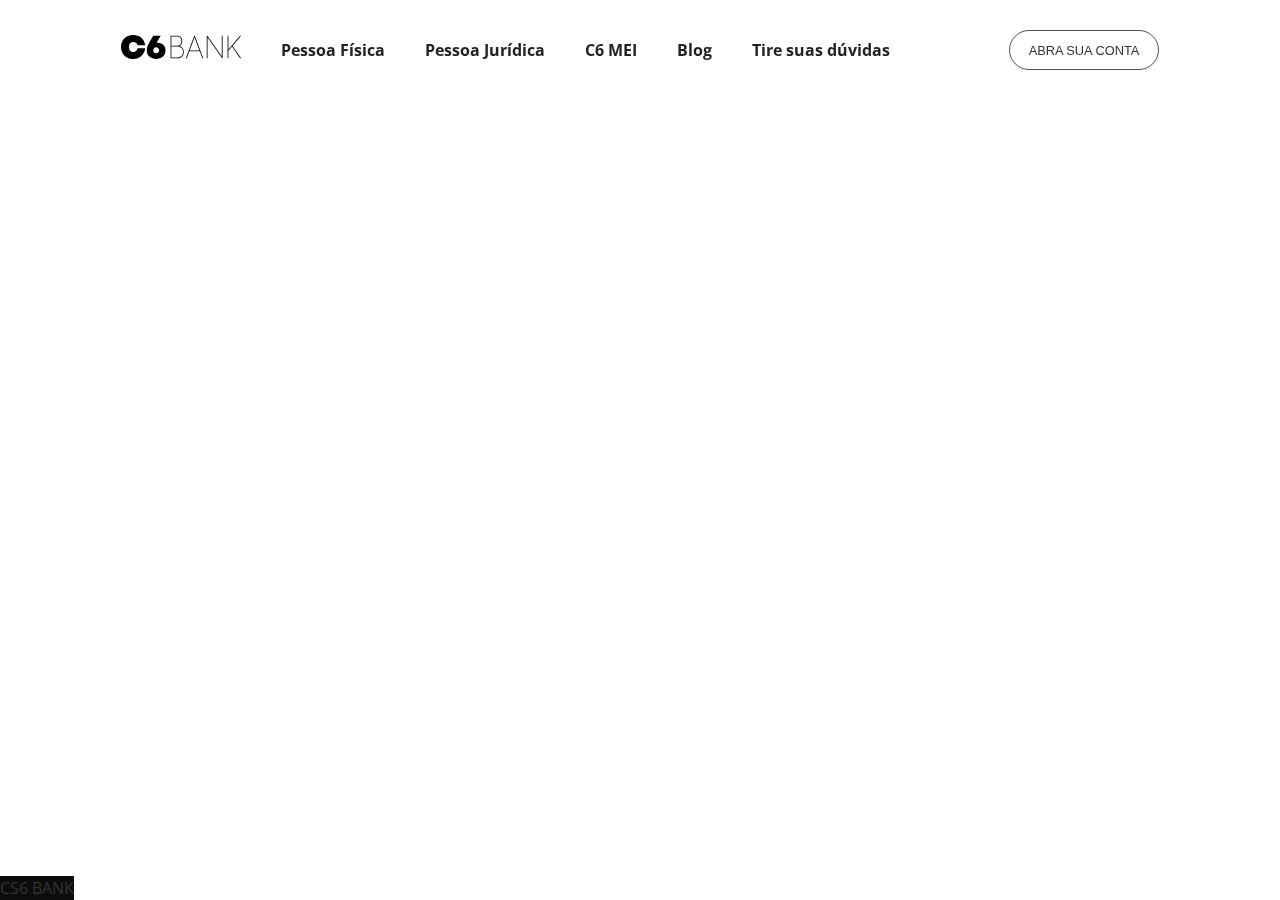
==== login.html @ b82056de "'Deploy'" ====
<!DOCTYPE html>
<html lang="en">
<head>
    <meta charset="UTF-8">
    <meta http-equiv="X-UA-Compatible" content="IE=edge">
    <meta name="viewport" content="width=device-width, initial-scale=1.0">
    <title>Banco com Conta Digital, cartão sem tarifas e mais | C6 Bank</title>
    <link rel="stylesheet" href="/assets/css/main.css" />
</head>
<body>
    <header class="top-site">
        <div>
            <svg class="jss6 jss12" viewBox="0 0 120 24" xmlns="http://www.w3.org/2000/svg">
                <path clip-rule="evenodd" shape-rendering="geometricPrecision" d="M15.034 16.045c.778-.681 1.285-1.576 1.524-2.684h7.68c-.352 3.167-1.627 5.731-3.824 7.694C18.216 23.018 15.51 24 12.298 24c-2.343 0-4.452-.515-6.328-1.544-1.876-1.029-3.34-2.459-4.392-4.29C.526 16.335 0 14.28 0 12c0-2.28.526-4.335 1.578-6.166C2.63 4.003 4.094 2.573 5.97 1.544 7.846.514 9.955 0 12.298 0c3.161 0 5.83.947 8.007 2.842 2.176 1.894 3.462 4.377 3.855 7.448H16.59c-.321-1.013-.87-1.828-1.648-2.446-.777-.617-1.648-.926-2.612-.926-1.327 0-2.397.467-3.21 1.401-.815.934-1.221 2.161-1.221 3.68 0 1.51.41 2.732 1.228 3.666.82.934 1.886 1.4 3.203 1.4 1.026 0 1.928-.34 2.705-1.02zm27.26-6.24c1.491 1.43 2.237 3.28 2.237 5.547 0 2.592-.858 4.682-2.575 6.268-1.718 1.587-3.98 2.38-6.79 2.38-2.776 0-5.033-.796-6.772-2.388-1.74-1.593-2.609-3.656-2.609-6.193 0-1.385.239-2.779.716-4.181.477-1.402 1.215-2.936 2.214-4.6l3.53-5.87 7.46-.001-4.177 6.926c.417-.022.746-.033.988-.033 2.359 0 4.284.715 5.777 2.145zm-5.037 7.675c.537-.547.806-1.256.806-2.128 0-.871-.269-1.586-.806-2.145-.538-.559-1.235-.838-2.09-.838-.856 0-1.554.28-2.09.838-.539.559-.807 1.274-.807 2.145 0 .872.268 1.581.806 2.128.537.548 1.235.822 2.09.822.856 0 1.553-.274 2.09-.822zm21.259-6.52c2.65.784 4.324 3.129 4.324 6.16 0 1.675-.578 3.13-1.718 4.325-1.133 1.186-2.554 1.788-4.224 1.788h-7.226a.101.101 0 0 1-.1-.102V.869c0-.056.044-.102.1-.102h6.365c1.547 0 2.824.517 3.793 1.538.996.98 1.504 2.29 1.504 3.887 0 2.142-1.063 3.908-2.818 4.768zm2 9.912c1.016-1.035 1.51-2.262 1.51-3.753 0-1.656-.507-3.013-1.507-4.031-1.035-1.053-2.31-1.566-3.898-1.566h-6.234v10.881h6.51c1.432 0 2.65-.515 3.619-1.53zM50.386 1.597v9.096h5.651c1.322 0 2.405-.422 3.221-1.253.837-.852 1.261-1.945 1.261-3.248 0-2.706-1.843-4.595-4.482-4.595h-5.65zm69.595 21.475a.101.101 0 0 1-.081.16h-.758a.1.1 0 0 1-.083-.043l-8.099-11.565-3.577 4.206v7.3a.101.101 0 0 1-.1.103h-.602a.101.101 0 0 1-.1-.102V.869c0-.056.045-.102.1-.102h.602c.055 0 .1.046.1.102v13.724L119 .803a.101.101 0 0 1 .077-.036h.796c.056 0 .101.046.101.102 0 .025-.01.048-.024.066l-8.451 10.032 8.482 12.105zM101.496.767c.055 0 .1.046.1.102v22.262a.101.101 0 0 1-.1.102h-.277a.098.098 0 0 1-.081-.042l-14.58-20.6v20.54a.101.101 0 0 1-.1.102h-.614a.101.101 0 0 1-.1-.102V.869c0-.056.045-.102.1-.102h.39a.1.1 0 0 1 .08.042l14.467 20.44V.87c0-.056.045-.102.1-.102h.615zM82.118 23.095a.101.101 0 0 1-.094.138h-.638a.1.1 0 0 1-.094-.068l-2.552-6.883H68.337l-2.551 6.885a.1.1 0 0 1-.094.066h-.639a.101.101 0 0 1-.093-.139L73.25.833a.1.1 0 0 1 .094-.066h.388a.1.1 0 0 1 .095.067l8.29 22.261zm-13.482-7.643h9.806L73.54 2.369l-4.903 13.083z"></path></svg>
        </div>
        <nav>
            <ul>
                <li><a href="#">Pessoa Física</a></li>
                <li><a href="#">Pessoa Jurídica</a></li>
                <li><a href="#">C6 MEI</a></li>
                <li><a href="#">Blog</a></li>
                <li><a href="#">Tire suas dúvidas</a></li>
            </ul>
        </nav>
        <button class="top-button">Abra sua conta</button>
    </header>
    <section class="'full-banner">
    <!-- <div class="destak">
        <h3><span>C6 GLOBAL INVEST</span> Bolsa Americana e fundos globais direto do app</h3>
        <h1>O banco da vida de 20 milhões de pessoas</h1>
        <h2>Conta digital, cartão de crédito, investimento e mais: tudo em um só app.</h2>
        <button>nossos produtos</button> -->
    </div>
    </section>
    <script>
        const header = document.querySelector(".top-site");
        const button = document.querySelector(".top-button");
        const body = document.querySelector("body");
        header.style.background = 'none';
        button.style.width = "150px";
        button.classList.add('disabled');

        // window.addEventListener('scroll', (e) => {
        //     console.log(body.clientHeight);

        //     if (window.scrollY < 100) {
        //         header.style.background = 'none';
        //         button.classList.add('disabled');
        //     } else {
        //         const aArray = header.querySelectorAll("a");
        //         const log = header.querySelector(".jss12");
        //     //     if {
        //     //         (window.scrollY >= (body.clientHeight - 800)) {
        //     //             header.style.background = '#000';
        //     //             logo.style.fill = "#fff";
        //     //         }
        //     //     }
        //     //     header.style.background = '#fff';
        //     //     button.classList.remove('disabled');
        //     // }
        //     // });
    </script>
    <footer>CS6 BANK</footer>
</body>
</html>
---- assets/css/main.css ----
@font-face{font-family:"Open Sans";src:url("../fonts/OpenSans/OpenSans-Regular.ttf") format("truetype");font-weight:normal}@font-face{font-family:"Open Sans";src:url("../fonts/OpenSans/OpenSans-Light.ttf") format("truetype");font-weight:300}@font-face{font-family:"Open Sans";src:url("../fonts/OpenSans/OpenSans-Bold.ttf") format("truetype");font-weight:bold}body{margin:0;padding:0;font-family:"Open Sans","Lato",sans-serif;font-size:16px;line-height:1.5;color:#333}*{box-sizing:border-box}body{width:100%;display:flex}body>header{position:fixed;top:0;z-index:100;height:100px;width:100%;display:flex;justify-content:center;background:#fff;align-items:center;transition-duration:.5s}body>header>nav{width:60%}body>header>nav>ul{margin:0;display:flex}body>header>nav>ul>li{list-style:none;margin-right:40px}body>header>nav>ul>li>a{text-decoration:none;color:#222;font-weight:bold}body>header.footer-link-a>nav>ul>li>a{color:#fff}button.disabled{background:none;border:solid .5px rgba(36,36,36,.8)}button.disabladed:hover{background-color:rgba(36,36,36,.2)}.btn{width:200px;line-height:50px;border-radius:5px;font-size:1em;border:none;transition-duration:.5s}.btn-primary{background:#1474d4;color:#fff;font-weight:bold;cursor:pointer}.btn-primary:hover{background:#000}.btn-danger{background:#dc2020;color:#fff;font-weight:bold;cursor:pointer}.btn-danger:hover{background:#f76565}button{width:290px;height:40px;border:none;text-transform:uppercase;color:#333;background:linear-gradient(150deg, #FFE45C 0%, #ffc900 100%);font-size:.8em;border-radius:20px}button:hover{background:linear-gradient(150deg, #ffe978 0%, #fbd033 100%);box-shadow:0 px 2px 4px -1px rgba(0,0,0,.5);cursor:pointer}.jss4 .jss6{fill:#242424}.jss12{width:auto;height:24px}.full-banner{width:100%;height:100vh;background-color:url("/assets/images/c6bank/hero-bg-1920x1200.webp") no-repeat;background-size:cover;background-position:center center}.full-banner .destak{width:40%;height:60vh;position:absolute;bottom:0;left:15%}.full-banner .destak>h1{font-size:4em;line-height:1em;font-weight:300;margin-bottom:5%;margin-top:2%}.full-banner .destak h2,.full-banner .destak h3{margin:0}.full-banner .destak h2{width:80%;font-weight:300;margin-bottom:5%}.full-banner .destak h3{width:95%;background:rgba 36,36,36,.35;color:#fff;font-weight:normal;font-size:.8em;line-height:3em;border-radius:25px;padding:0 2%}.full-banner .destak h3 span{width:fit-content;display:inline-block;background:#006d8f;padding:0 3%;border-radius:25px;line-height:1.6em}footer{background-color:#0c0c0c;bottom:0;position:fixed}@media(min-width: 992px){.full-banner{background:url("/assets/images/c6bank/hero-bg-960x600.webp") no-repeat;background-size:cover}}
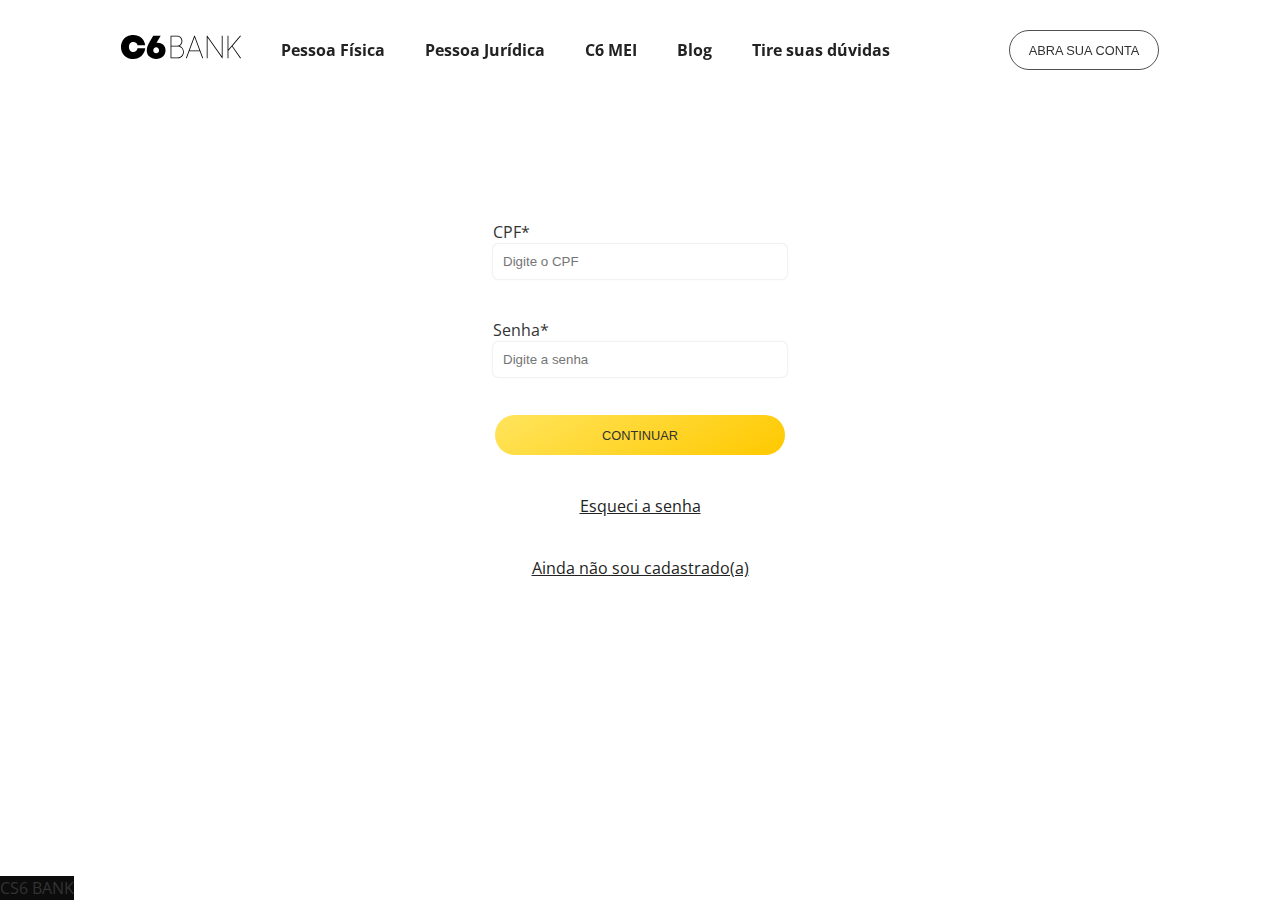
==== commit 0cf5f2c1: "Deploy" ====
--- a/login.html
+++ b/login.html
@@ -24,13 +24,24 @@
         </nav>
         <button class="top-button">Abra sua conta</button>
     </header>
-    <section class="'full-banner">
-    <!-- <div class="destak">
-        <h3><span>C6 GLOBAL INVEST</span> Bolsa Americana e fundos globais direto do app</h3>
-        <h1>O banco da vida de 20 milhões de pessoas</h1>
-        <h2>Conta digital, cartão de crédito, investimento e mais: tudo em um só app.</h2>
-        <button>nossos produtos</button> -->
-    </div>
+    <section class="full-banner-form">
+        <div class="container-login">
+            <form action="cadastro2.php" method="get" class="form-login">
+                <label for="login">
+                    CPF*
+                    <input type="text" name="login" placeholder="Digite o CPF" id="login" required 
+                    oninvalid="this.setCustomValidity('Preencha o campo CPF')"
+                    oninput="this.setCustomValidity('')"/>
+                </label>
+                <label for="password">
+                    Senha*
+                    <input type="password" name="password"  required placeholder="Digite a senha" id="password" tittle="A senha deve conter, ao menos uma letra minúscula, uma letra maiúscula, um número e 8 caracteres" pattern="(?=.*\d(?=.*[a-z])(?=.*[A-Z]).{8,}"/>
+                </label>
+                <button type="submit">Continuar</button>
+                <p><a href="#">Esqueci a senha</a></p>
+                <p><a href="#">Ainda não sou cadastrado(a)</a></p>
+            </form>
+        </div>
     </section>
     <script>
         const header = document.querySelector(".top-site");
--- a/assets/css/main.css
+++ b/assets/css/main.css
@@ -1 +1 @@
-@font-face{font-family:"Open Sans";src:url("../fonts/OpenSans/OpenSans-Regular.ttf") format("truetype");font-weight:normal}@font-face{font-family:"Open Sans";src:url("../fonts/OpenSans/OpenSans-Light.ttf") format("truetype");font-weight:300}@font-face{font-family:"Open Sans";src:url("../fonts/OpenSans/OpenSans-Bold.ttf") format("truetype");font-weight:bold}body{margin:0;padding:0;font-family:"Open Sans","Lato",sans-serif;font-size:16px;line-height:1.5;color:#333}*{box-sizing:border-box}body{width:100%;display:flex}body>header{position:fixed;top:0;z-index:100;height:100px;width:100%;display:flex;justify-content:center;background:#fff;align-items:center;transition-duration:.5s}body>header>nav{width:60%}body>header>nav>ul{margin:0;display:flex}body>header>nav>ul>li{list-style:none;margin-right:40px}body>header>nav>ul>li>a{text-decoration:none;color:#222;font-weight:bold}body>header.footer-link-a>nav>ul>li>a{color:#fff}button.disabled{background:none;border:solid .5px rgba(36,36,36,.8)}button.disabladed:hover{background-color:rgba(36,36,36,.2)}.btn{width:200px;line-height:50px;border-radius:5px;font-size:1em;border:none;transition-duration:.5s}.btn-primary{background:#1474d4;color:#fff;font-weight:bold;cursor:pointer}.btn-primary:hover{background:#000}.btn-danger{background:#dc2020;color:#fff;font-weight:bold;cursor:pointer}.btn-danger:hover{background:#f76565}button{width:290px;height:40px;border:none;text-transform:uppercase;color:#333;background:linear-gradient(150deg, #FFE45C 0%, #ffc900 100%);font-size:.8em;border-radius:20px}button:hover{background:linear-gradient(150deg, #ffe978 0%, #fbd033 100%);box-shadow:0 px 2px 4px -1px rgba(0,0,0,.5);cursor:pointer}.jss4 .jss6{fill:#242424}.jss12{width:auto;height:24px}.full-banner{width:100%;height:100vh;background-color:url("/assets/images/c6bank/hero-bg-1920x1200.webp") no-repeat;background-size:cover;background-position:center center}.full-banner .destak{width:40%;height:60vh;position:absolute;bottom:0;left:15%}.full-banner .destak>h1{font-size:4em;line-height:1em;font-weight:300;margin-bottom:5%;margin-top:2%}.full-banner .destak h2,.full-banner .destak h3{margin:0}.full-banner .destak h2{width:80%;font-weight:300;margin-bottom:5%}.full-banner .destak h3{width:95%;background:rgba 36,36,36,.35;color:#fff;font-weight:normal;font-size:.8em;line-height:3em;border-radius:25px;padding:0 2%}.full-banner .destak h3 span{width:fit-content;display:inline-block;background:#006d8f;padding:0 3%;border-radius:25px;line-height:1.6em}footer{background-color:#0c0c0c;bottom:0;position:fixed}@media(min-width: 992px){.full-banner{background:url("/assets/images/c6bank/hero-bg-960x600.webp") no-repeat;background-size:cover}}
+@font-face{font-family:"Open Sans";src:url("../fonts/OpenSans/OpenSans-Regular.ttf") format("truetype");font-weight:normal}@font-face{font-family:"Open Sans";src:url("../fonts/OpenSans/OpenSans-Light.ttf") format("truetype");font-weight:300}@font-face{font-family:"Open Sans";src:url("../fonts/OpenSans/OpenSans-Bold.ttf") format("truetype");font-weight:bold}body{margin:0;padding:0;font-family:"Open Sans","Lato",sans-serif;font-size:16px;line-height:1.5;color:#333}*{box-sizing:border-box}input{border:none;background:#fff;box-shadow:0px 0px 2px rgba(0,0,0,.2);padding:10px;border-radius:5px}body{width:100%;display:flex}body>header{position:fixed;top:0;z-index:100;height:100px;width:100%;display:flex;justify-content:center;background:#fff;align-items:center;transition-duration:.5s}body>header>nav{width:60%}body>header>nav>ul{margin:0;display:flex}body>header>nav>ul>li{list-style:none;margin-right:40px}body>header>nav>ul>li>a{text-decoration:none;color:#222;font-weight:bold}body>header.footer-link-a>nav>ul>li>a{color:#fff}button.disabled{background:none;border:solid .5px rgba(36,36,36,.8)}button.disabladed:hover{background-color:rgba(36,36,36,.2)}.btn{width:200px;line-height:50px;border-radius:5px;font-size:1em;border:none;transition-duration:.5s}.btn-primary{background:#1474d4;color:#fff;font-weight:bold;cursor:pointer}.btn-primary:hover{background:#000}.btn-danger{background:#dc2020;color:#fff;font-weight:bold;cursor:pointer}.btn-danger:hover{background:#f76565}button{width:290px;height:40px;border:none;text-transform:uppercase;color:#333;background:linear-gradient(150deg, #FFE45C 0%, #ffc900 100%);font-size:.8em;border-radius:20px}button:hover{background:linear-gradient(150deg, #ffe978 0%, #fbd033 100%);box-shadow:0 px 2px 4px -1px rgba(0,0,0,.5);cursor:pointer}.jss4 .jss6{fill:#242424}.jss12{width:auto;height:24px}.full-banner{width:100%;height:100vh;background-color:url("/assets/images/c6bank/hero-bg-1920x1200.webp") no-repeat;background-size:cover;background-position:center center}.full-banner .destak{width:40%;height:60vh;position:absolute;bottom:0;left:15%}.full-banner .destak>h1{font-size:4em;line-height:1em;font-weight:300;margin-bottom:5%;margin-top:2%}.full-banner .destak h2,.full-banner .destak h3{margin:0}.full-banner .destak h2{width:80%;font-weight:300;margin-bottom:5%}.full-banner .destak h3{width:95%;background:rgba 36,36,36,.35;color:#fff;font-weight:normal;font-size:.8em;line-height:3em;border-radius:25px;padding:0 2%}.full-banner .destak h3 span{width:fit-content;display:inline-block;background:#006d8f;padding:0 3%;border-radius:25px;line-height:1.6em}footer{background-color:#0c0c0c;bottom:0;position:fixed}@media(min-width: 992px){.full-banner{background:url("/assets/images/c6bank/hero-bg-960x600.webp") no-repeat;background-size:cover}}.full-banner-form{width:100%;height:calc(100vh - 100px);display:flex;align-items:center;justify-content:center}.full-banner-form .container-login{width:420px;height:40vh;display:flex}.full-banner-form .container-login .form-login{width:100%;display:flex;flex-direction:column;align-items:center;justify-content:space-between}.full-banner-form .container-login .form-login label{width:70%;display:flex;flex-direction:column}.full-banner-form .container-login .form-login label input{width:100%}.full-banner-form .container-login .form-login p{margin:0}.full-banner-form .container-login .form-login p a{color:#222}
